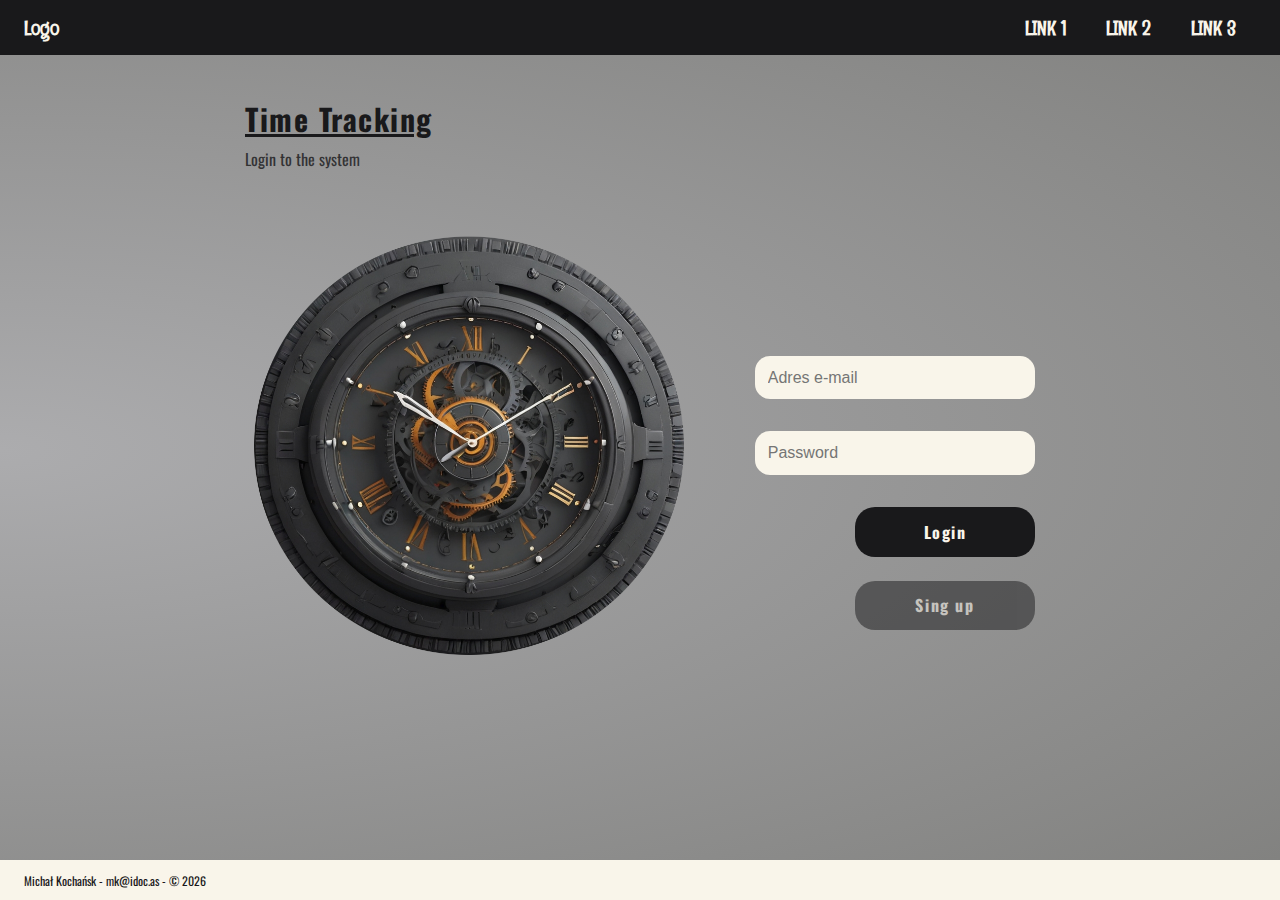
==== index.html @ 60f6722c "js some code" ====
<!DOCTYPE html>
<html lang="en">

<head>
    <meta charset="UTF-8">
    <meta name="viewport" content="width=device-width, initial-scale=1.0">
    <title>Time tracker</title>

    <link rel="preconnect" href="https://fonts.googleapis.com">
    <link rel="preconnect" href="https://fonts.gstatic.com" crossorigin>
    <link href="https://fonts.googleapis.com/css2?family=Englebert&display=swap" rel="stylesheet">
    <link href="https://fonts.googleapis.com/css2?family=Oswald:wght@200..700&display=swap" rel="stylesheet">

    <link rel="stylesheet" href="./css/main.css">
    
</head>

<body>

    <!-- Navigation -->
    <nav class="nav">
        <div class="nav__container">
            <div class="nav__logo">
                <p>Logo</p>
            </div>
            <div class="nav__menu">
                <a href="#" class="nav__item">link 1</a>
                <a href="#" class="nav__item">link 2</a>
                <a href="#" class="nav__item">link 3</a>
            </div>
        </div>
    </nav>

    <!-- Middle part -->
    <div class="container">
        <div class="login-box">
            <div class="login-box__left">
                <h1 class="heading1">Time Tracking</h1>
                <p class="text1">Login to the system</p>
                <img class="login-box__img" src="./img/clock.png" alt="image of clock in engineering style">
            </div>
            <div>
                <form class="login-box__form" action="/singup1.html" method="post">
                    <input name="email" placeholder="Adres e-mail" type="email" class="login-box__input">
                    <input name="password" placeholder="Password" type="password" class="login-box__input">
                    <button type="submit" class="login-box__btn">Login</button>
                    <a href="/singup.html" class="login-box__btn">Sing up</a>
                </form>
            </div>
        </div </div>

        <!-- Footer -->
        <footer class="footer">
            <div class="footer__container">
                <p>Michał Kochańsk - mk@idoc.as - &copy; <span id="footer-year"></span> </p>
            </div>
        </footer>

        <script src="./js/main.js"></script>
</body>

</html>
---- css/main.css ----
*,
*::before,
*::after {
  box-sizing: border-box;
  margin: 0;
  padding: 0;
}

html {
  font-size: 62.5%;
  height: 100%;
}

body {
  color: rgb(25, 25, 27);
  font-size: 1.2rem;
  background: radial-gradient(at left center, rgb(172, 172, 174), rgb(128, 128, 126));
  min-height: 100%;
  font-family: "Oswald", sans-serif;
  position: relative;
}

.heading1 {
  font-size: 3rem;
  letter-spacing: 0.05em;
  text-decoration: underline;
  margin-bottom: 0.2em;
}

.text1 {
  font-size: 1.6rem;
  opacity: 0.8;
}

.nav {
  position: absolute;
  width: 100%;
  height: 55px;
  color: rgb(249, 245, 234);
  background-color: rgb(25, 25, 27);
  padding: 0 2em;
}
.nav__container {
  display: flex;
  justify-content: space-between;
  align-items: center;
  height: 100%;
  max-width: 1400px;
  margin: auto;
  font-family: "Englebert", cursive;
  font-weight: 800;
  font-size: 2rem;
}
.nav__menu {
  display: flex;
  height: 100%;
  text-transform: uppercase;
}
.nav__item {
  display: flex;
  align-items: center;
  padding: 0.5em 1em;
  color: rgb(249, 245, 234);
  text-decoration: none;
  transition: background-color 0.3s;
}
.nav__item:hover {
  background-color: rgb(23, 143, 160);
}

.container {
  display: flex;
  align-items: center;
  justify-content: center;
  max-width: 1400px;
  height: 100%;
  margin: auto;
}
.container .login-box {
  margin: 8em 0;
  display: flex;
}
.container .login-box__left {
  display: flex;
  flex-direction: column;
  width: 300px;
  margin-right: -300px;
  z-index: -1;
}
.container .login-box__img {
  margin-top: 5em;
  width: 90%;
  opacity: 0.3;
}
.container .login-box__form {
  margin-top: 4em;
  display: flex;
  height: 100%;
  flex-direction: column;
  align-items: end;
  justify-content: end;
}
.container .login-box__input {
  font-size: 1.6rem;
  padding: 0.8em;
  width: 280px;
  border: none;
  border-radius: 15px;
  margin-bottom: 2em;
  outline: none;
  background-color: rgb(249, 245, 234);
}
.container .login-box__input:focus {
  outline: solid 1.2px rgb(23, 143, 160);
}
.container .login-box__btn {
  min-width: 180px;
  font-size: 1.6rem;
  margin-bottom: 1.5em;
  font-weight: 800;
  padding: 0.8em 3em;
  font-family: "Oswald", sans-serif;
  letter-spacing: 0.1em;
  border: none;
  border-radius: 20px;
  background-color: rgb(25, 25, 27);
  color: rgb(249, 245, 234);
  text-decoration: none;
  text-align: center;
  cursor: pointer;
  transition: background-color 0.3s;
}
.container .login-box__btn:last-child {
  opacity: 0.5;
}
.container .login-box__btn:focus {
  outline: solid 1.2px rgb(23, 143, 160);
}
.container .login-box__btn:hover {
  background-color: rgb(23, 143, 160);
}

.footer {
  position: absolute;
  bottom: 0;
  left: 0;
  width: 100%;
  height: 40px;
  background-color: rgb(249, 245, 234);
  display: flex;
  align-items: center;
}
.footer__container {
  max-width: 1400px;
  width: 100%;
  margin: auto;
  padding: 0 2em;
}

@media (min-width: 576px) {
  .container .login-box__left {
    margin-right: -100px;
  }
}
@media (min-width: 768px) {
  .container .login-box__left {
    margin-right: 1.5em;
    width: 400px;
  }
  .container .login-box__img {
    width: 100%;
    opacity: 1;
  }
  .container .login-box__btn:last-child {
    margin-bottom: 2em;
  }
}
@media (min-width: 992px) {
  .container .login-box__left {
    margin-right: 5em;
    width: 450px;
  }
  .container .login-box__btn:last-child {
    margin-bottom: 5em;
  }
}/*# sourceMappingURL=main.css.map */
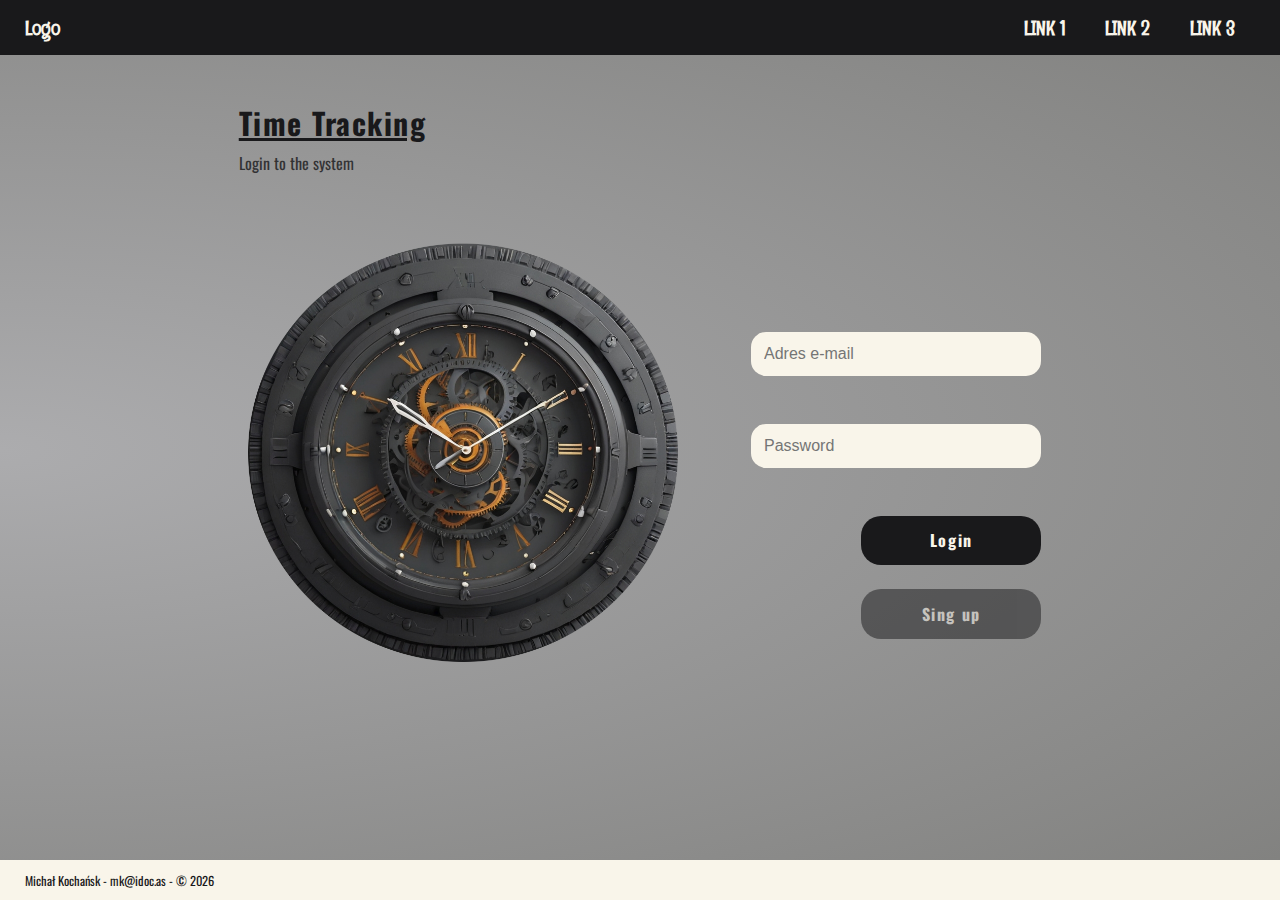
==== commit af783ee6: "validation fields added" ====
--- a/index.html
+++ b/index.html
@@ -12,7 +12,7 @@
     <link href="https://fonts.googleapis.com/css2?family=Oswald:wght@200..700&display=swap" rel="stylesheet">
 
     <link rel="stylesheet" href="./css/main.css">
-    
+
 </head>
 
 <body>
@@ -44,19 +44,20 @@
                     <input name="email" placeholder="Adres e-mail" type="email" class="login-box__input">
                     <input name="password" placeholder="Password" type="password" class="login-box__input">
                     <button type="submit" class="login-box__btn">Login</button>
-                    <a href="/singup.html" class="login-box__btn">Sing up</a>
+                    <a href="/register.html" class="login-box__btn">Sing up</a>
                 </form>
             </div>
-        </div </div>
+        </div>
+    </div>
 
-        <!-- Footer -->
-        <footer class="footer">
-            <div class="footer__container">
-                <p>Michał Kochańsk - mk@idoc.as - &copy; <span id="footer-year"></span> </p>
-            </div>
-        </footer>
+    <!-- Footer -->
+    <footer class="footer">
+        <div class="footer__container">
+            <p>Michał Kochańsk - mk@idoc.as - &copy; <span id="footer-year"></span> </p>
+        </div>
+    </footer>
 
-        <script src="./js/main.js"></script>
+    <script src="./js/main.js"></script>
 </body>
 
 </html>--- a/css/main.css
+++ b/css/main.css
@@ -13,7 +13,7 @@
 
 body {
   color: rgb(25, 25, 27);
-  font-size: 1.2rem;
+  font-size: 1.25rem;
   background: radial-gradient(at left center, rgb(172, 172, 174), rgb(128, 128, 126));
   min-height: 100%;
   font-family: "Oswald", sans-serif;
@@ -100,13 +100,25 @@
   align-items: end;
   justify-content: end;
 }
+.container .login-box__label {
+  position: relative;
+}
+.container .login-box__alert {
+  position: absolute;
+  width: 290px;
+  background-color: rgba(169, 32, 57, 0.3);
+  top: 3.8em;
+  padding: 0.2em 1em;
+  border-radius: 16px;
+  left: 0;
+}
 .container .login-box__input {
   font-size: 1.6rem;
   padding: 0.8em;
-  width: 280px;
+  width: 290px;
   border: none;
   border-radius: 15px;
-  margin-bottom: 2em;
+  margin-bottom: 3em;
   outline: none;
   background-color: rgb(249, 245, 234);
 }
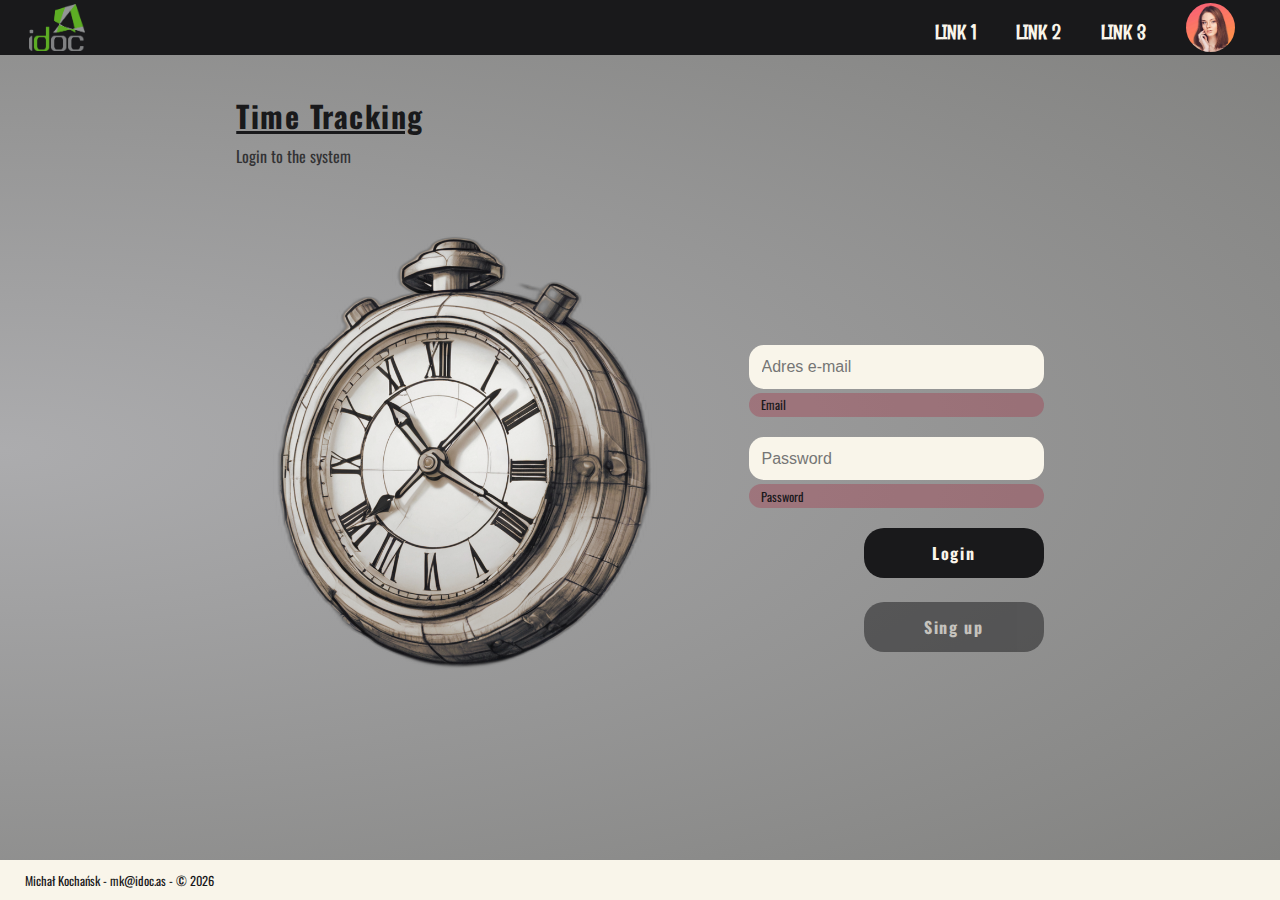
==== commit 4e62b79d: "navigation for mobile" ====
--- a/index.html
+++ b/index.html
@@ -21,15 +21,42 @@
     <nav class="nav">
         <div class="nav__container">
             <div class="nav__logo">
-                <p>Logo</p>
+                <a href="./index.html"><img class="nav__logo__img" src="./img/idoc_logo.png" alt=""></a>
             </div>
             <div class="nav__menu">
-                <a href="#" class="nav__item">link 1</a>
-                <a href="#" class="nav__item">link 2</a>
-                <a href="#" class="nav__item">link 3</a>
+                <div class="nav__items">
+                    <a href="#" class="nav__item">link 1</a>
+                    <a href="#" class="nav__item">link 2</a>
+                    <a href="#" class="nav__item">link 3</a>
+                </div>
             </div>
+            <button class="burger">
+                <div class="burger__box">
+                    <div class="burger__bars"></div>
+                </div>
+            </button>
+            <div class="nav__profile">
+                <img class="nav__profile-img" src="./img/user_pic.jpg" alt="profile picture">
+            </div>
+
         </div>
     </nav>
+
+    <!-- Dropdown -->
+    <div class="container">
+        <div class="dropdown">
+            <div class="dropdown__heading">
+                <h4>Aleksandra Kowalska</h4>
+            </div>
+            <div class="dropdown__body">
+
+                <a href="#">profile <img src="./img/user.svg" alt="profile icon"> </a>
+                <a href="#">logout <img src="./img/log-out.svg" alt="profile icon"> </a>
+
+            </div>
+
+        </div>
+    </div>
 
     <!-- Middle part -->
     <div class="container">
@@ -37,12 +64,18 @@
             <div class="login-box__left">
                 <h1 class="heading1">Time Tracking</h1>
                 <p class="text1">Login to the system</p>
-                <img class="login-box__img" src="./img/clock.png" alt="image of clock in engineering style">
+                <img class="login-box__img" src="./img/Clock_shetch_02.png" alt="image of clock in engineering style">
             </div>
-            <div>
+            <div class="login-box__right">
                 <form class="login-box__form" action="/singup1.html" method="post">
-                    <input name="email" placeholder="Adres e-mail" type="email" class="login-box__input">
-                    <input name="password" placeholder="Password" type="password" class="login-box__input">
+                    <div class="login-box__label">
+                        <input name="email" placeholder="Adres e-mail" type="email" class="login-box__input">
+                        <p class="login-box__alert">Email</p>
+                    </div>
+                    <div class="login-box__label">
+                        <input name="password" placeholder="Password" type="password" class="login-box__input">
+                        <p class="login-box__alert">Password</p>
+                    </div>
                     <button type="submit" class="login-box__btn">Login</button>
                     <a href="/register.html" class="login-box__btn">Sing up</a>
                 </form>
--- a/css/main.css
+++ b/css/main.css
@@ -32,17 +32,22 @@
   opacity: 0.8;
 }
 
+.hide {
+  display: none;
+}
+
 .nav {
-  position: absolute;
+  position: relative;
   width: 100%;
   height: 55px;
   color: rgb(249, 245, 234);
   background-color: rgb(25, 25, 27);
   padding: 0 2em;
+  z-index: 500;
 }
 .nav__container {
   display: flex;
-  justify-content: space-between;
+  justify-content: start;
   align-items: center;
   height: 100%;
   max-width: 1400px;
@@ -51,15 +56,37 @@
   font-weight: 800;
   font-size: 2rem;
 }
+.nav__logo {
+  height: 100%;
+  padding: 0.2em;
+}
+.nav__logo__img {
+  height: 100%;
+}
 .nav__menu {
-  display: flex;
+  position: fixed;
+  top: 0;
+  left: 0;
+  background-color: rgba(20, 20, 20, 0.96);
+  width: 100%;
   height: 100%;
   text-transform: uppercase;
+  transform: translateY(-100%);
+  transition: transform 0.2s ease-in-out;
+}
+.nav__menu--active {
+  transform: translateY(0);
+}
+.nav__items {
+  position: absolute;
+  top: 50%;
+  left: 50%;
+  transform: translate(-50%, -50%);
 }
 .nav__item {
   display: flex;
-  align-items: center;
-  padding: 0.5em 1em;
+  text-align: center;
+  padding: 0.6em 1em 0.2em;
   color: rgb(249, 245, 234);
   text-decoration: none;
   transition: background-color 0.3s;
@@ -67,8 +94,100 @@
 .nav__item:hover {
   background-color: rgb(23, 143, 160);
 }
+.nav__profile {
+  height: 100%;
+}
+.nav__profile-img {
+  padding: 0.15em 1em;
+  height: 100%;
+  border-radius: 50%;
+  cursor: pointer;
+}
+
+.burger {
+  margin-left: auto;
+  padding: 0.5em;
+  background-color: transparent;
+  cursor: pointer;
+  border: none;
+}
+.burger__box {
+  width: 35px;
+  height: 25px;
+  position: relative;
+}
+.burger__bars {
+  transform: translateY(-50%);
+}
+.burger__bars, .burger__bars::before, .burger__bars::after {
+  content: "";
+  position: absolute;
+  left: 0;
+  top: 50%;
+  height: 3px;
+  width: 100%;
+  background: rgb(249, 245, 234);
+  transition: transform 0.4s ease-in-out;
+  border-radius: 2px;
+}
+.burger__bars::before {
+  top: -9px;
+}
+.burger__bars::after {
+  top: 9px;
+}
+
+.burger--active .burger__bars {
+  background-color: transparent;
+}
+
+.burger--active .burger__bars::before {
+  transform: translateY(9px) rotate(45deg);
+}
+
+.burger--active .burger__bars::after {
+  transform: translateY(-9px) rotate(-45deg);
+}
+
+.dropdown {
+  position: absolute;
+  background: rgba(90, 110, 80, 0.8);
+  top: 0;
+  right: 0;
+  width: 280px;
+  border-radius: 5px;
+  transform: translateY(-280px);
+  transition: transform 0.3s, opacity 4s;
+  z-index: 100;
+}
+.dropdown--active {
+  transform: translateY(0);
+}
+.dropdown__heading {
+  text-align: center;
+  padding: 0.5em;
+  background-color: rgba(25, 135, 84, 0.5);
+}
+.dropdown__body {
+  padding: 0.4em 2em;
+  color: rgb(249, 245, 234);
+}
+.dropdown__body a {
+  display: block;
+  text-align: center;
+  padding: 0.1em;
+  color: rgb(249, 245, 234);
+  text-decoration: none;
+  list-style: none;
+  text-transform: uppercase;
+  transition: background-color 0.5s;
+}
+.dropdown__body a:hover {
+  background-color: rgba(25, 135, 84, 0.5);
+}
 
 .container {
+  position: relative;
   display: flex;
   align-items: center;
   justify-content: center;
@@ -77,7 +196,8 @@
   margin: auto;
 }
 .container .login-box {
-  margin: 8em 0;
+  position: relative;
+  margin: 3em 0;
   display: flex;
 }
 .container .login-box__left {
@@ -85,7 +205,9 @@
   flex-direction: column;
   width: 300px;
   margin-right: -300px;
-  z-index: -1;
+}
+.container .login-box__right {
+  z-index: 5;
 }
 .container .login-box__img {
   margin-top: 5em;
@@ -102,10 +224,11 @@
 }
 .container .login-box__label {
   position: relative;
+  width: 295px;
 }
 .container .login-box__alert {
   position: absolute;
-  width: 290px;
+  width: 100%;
   background-color: rgba(169, 32, 57, 0.3);
   top: 3.8em;
   padding: 0.2em 1em;
@@ -115,7 +238,7 @@
 .container .login-box__input {
   font-size: 1.6rem;
   padding: 0.8em;
-  width: 290px;
+  width: 100%;
   border: none;
   border-radius: 15px;
   margin-bottom: 3em;
@@ -188,6 +311,18 @@
   }
 }
 @media (min-width: 992px) {
+  .nav__menu {
+    all: revert;
+    text-transform: uppercase;
+    margin-left: auto;
+  }
+  .nav__items {
+    all: revert;
+    display: flex;
+  }
+  .burger {
+    display: none;
+  }
   .container .login-box__left {
     margin-right: 5em;
     width: 450px;
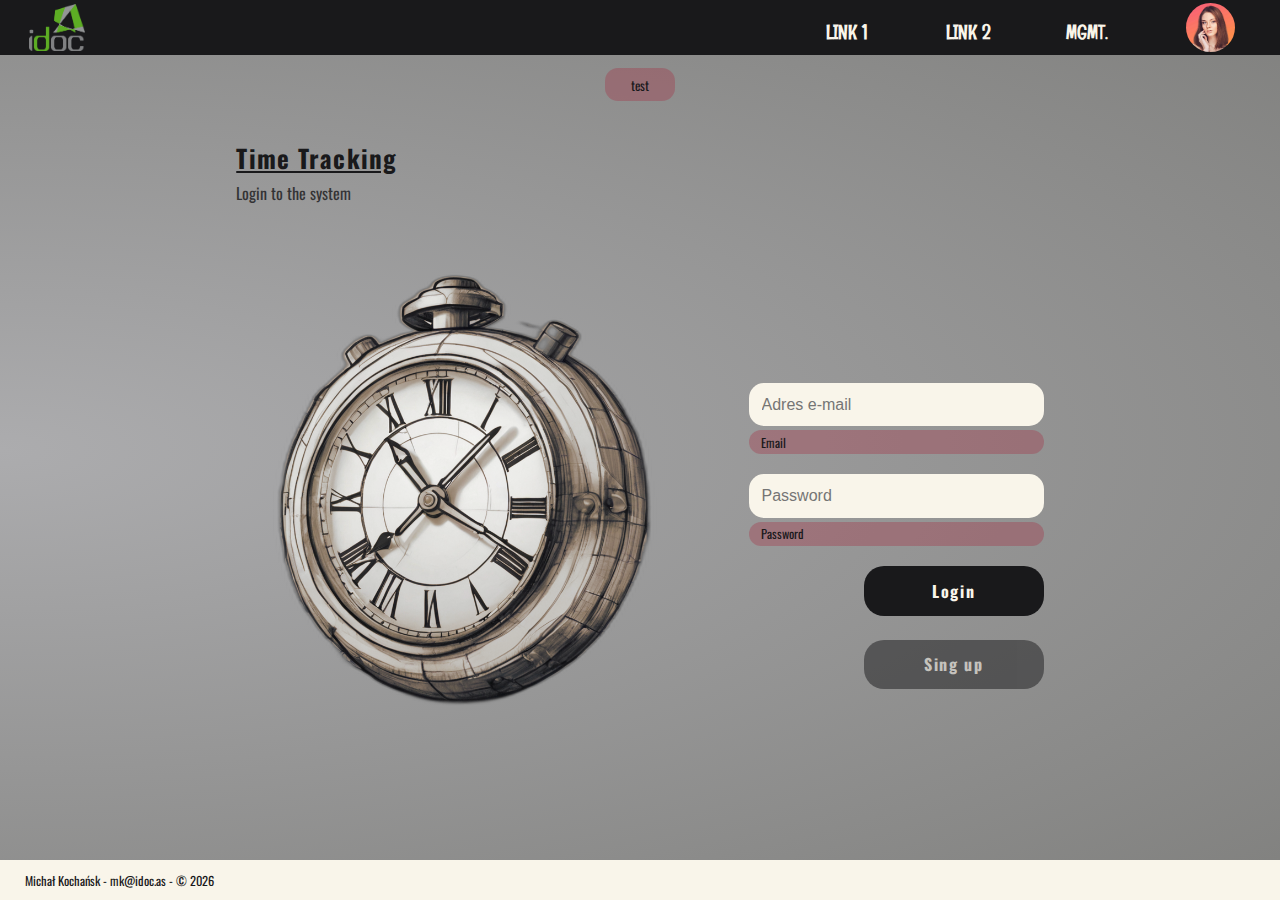
==== commit 7cf9f80e: "menu update" ====
--- a/index.html
+++ b/index.html
@@ -21,13 +21,20 @@
     <nav class="nav">
         <div class="nav__container">
             <div class="nav__logo">
-                <a href="./index.html"><img class="nav__logo__img" src="./img/idoc_logo.png" alt=""></a>
+                <a href="./index.html"><img class="nav__logo__img" src="./img/idoc_logo.png" alt="logo"></a>
             </div>
             <div class="nav__menu">
                 <div class="nav__items">
-                    <a href="#" class="nav__item">link 1</a>
-                    <a href="#" class="nav__item">link 2</a>
-                    <a href="#" class="nav__item">link 3</a>
+                    <a class="nav__item" href="#">link 1</a>
+                    <a class="nav__item" href="#">link 2</a>
+                    <div class="nav__item-container">
+                        <a class="nav__item" href="#">mgmt.</a>
+                        <div class="nav__sub-items">
+                            <a class="nav__sub-item" href="#">add client</a>
+                            <a class="nav__sub-item" href="#">add project</a>
+                            <a class="nav__sub-item" href="#">add task</a>
+                        </div>
+                    </div>
                 </div>
             </div>
             <button class="burger">
@@ -58,6 +65,9 @@
         </div>
     </div>
 
+    <div class="container flash-message">
+        <p class="flash-message__text flash-message__text--faliure">test</p>
+    </div>
     <!-- Middle part -->
     <div class="container">
         <div class="login-box">
@@ -67,7 +77,7 @@
                 <img class="login-box__img" src="./img/Clock_shetch_02.png" alt="image of clock in engineering style">
             </div>
             <div class="login-box__right">
-                <form class="login-box__form" action="/singup1.html" method="post">
+                <form class="login-box__form" action="/singup1.html" method="POST">
                     <div class="login-box__label">
                         <input name="email" placeholder="Adres e-mail" type="email" class="login-box__input">
                         <p class="login-box__alert">Email</p>
--- a/css/main.css
+++ b/css/main.css
@@ -21,7 +21,7 @@
 }
 
 .heading1 {
-  font-size: 3rem;
+  font-size: 2.5rem;
   letter-spacing: 0.05em;
   text-decoration: underline;
   margin-bottom: 0.2em;
@@ -83,16 +83,19 @@
   left: 50%;
   transform: translate(-50%, -50%);
 }
-.nav__item {
-  display: flex;
-  text-align: center;
+.nav__item, .nav__sub-item {
+  display: flex;
   padding: 0.6em 1em 0.2em;
+  transition: background-color 0.3s;
   color: rgb(249, 245, 234);
   text-decoration: none;
-  transition: background-color 0.3s;
-}
-.nav__item:hover {
+}
+.nav__item:hover, .nav__sub-item:hover {
   background-color: rgb(23, 143, 160);
+}
+.nav__sub-items {
+  font-size: 1.5rem;
+  margin-left: 2em;
 }
 .nav__profile {
   height: 100%;
@@ -186,18 +189,35 @@
   background-color: rgba(25, 135, 84, 0.5);
 }
 
+.flash-message {
+  display: flex;
+  justify-content: center;
+}
+.flash-message__text {
+  margin: 1em;
+  padding: 0.5em 2em;
+  border-radius: 1em;
+  font-size: 1.3rem;
+}
+.flash-message__text--success {
+  background-color: rgba(25, 135, 84, 0.5);
+}
+.flash-message__text--faliure {
+  background-color: rgba(169, 32, 57, 0.3);
+}
+
 .container {
   position: relative;
-  display: flex;
-  align-items: center;
+  max-width: 1400px;
+  height: 100%;
+  margin: auto;
+}
+.container .login-box {
+  position: relative;
+  display: flex;
+  width: 100%;
   justify-content: center;
-  max-width: 1400px;
-  height: 100%;
-  margin: auto;
-}
-.container .login-box {
-  position: relative;
-  margin: 3em 0;
+  margin: 2em 0;
   display: flex;
 }
 .container .login-box__left {
@@ -274,6 +294,9 @@
 .container .login-box__btn:hover {
   background-color: rgb(23, 143, 160);
 }
+.container .title {
+  padding: 2em 2em;
+}
 
 .footer {
   position: absolute;
@@ -319,6 +342,27 @@
   .nav__items {
     all: revert;
     display: flex;
+    text-align: center;
+  }
+  .nav__item {
+    min-width: 120px;
+  }
+  .nav__item-container {
+    position: relative;
+  }
+  .nav__sub-items {
+    position: absolute;
+    left: 0;
+    min-width: 120px;
+    margin-left: 2px;
+    background-color: rgba(20, 20, 20, 0.5);
+  }
+  .nav__sub-item {
+    padding: 1em;
+    display: none;
+  }
+  .nav__items:hover .nav__sub-item {
+    display: flex;
   }
   .burger {
     display: none;
@@ -330,4 +374,9 @@
   .container .login-box__btn:last-child {
     margin-bottom: 5em;
   }
+}
+@media (min-width: 1400px) {
+  .container .title {
+    padding: 2em 0;
+  }
 }/*# sourceMappingURL=main.css.map */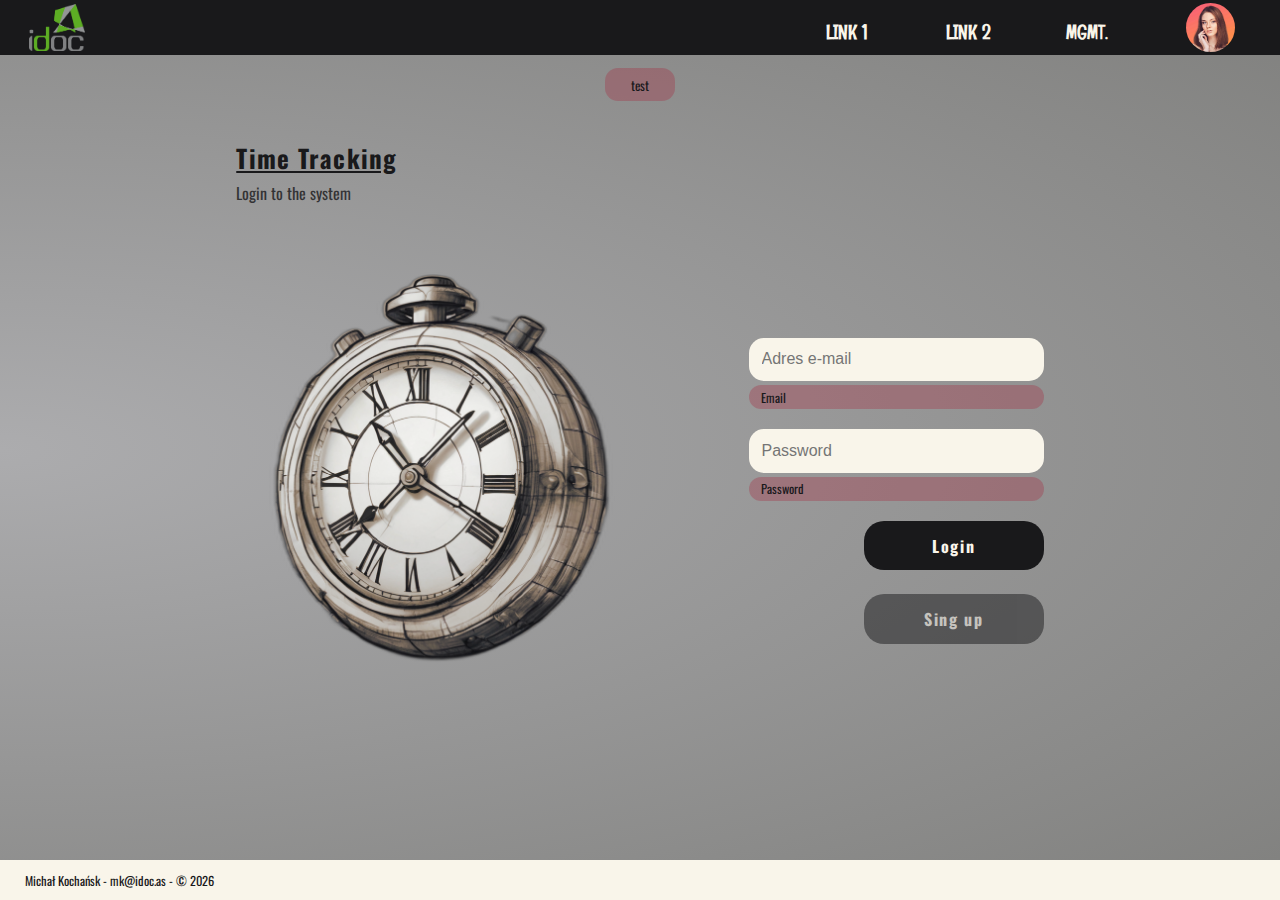
==== commit 22c353f4: "create client form has been updated" ====
--- a/index.html
+++ b/index.html
@@ -25,12 +25,17 @@
             </div>
             <div class="nav__menu">
                 <div class="nav__items">
-                    <a class="nav__item" href="#">link 1</a>
+                    <div class="nav__item-container">
+                        <a class="nav__item" href="#">link 1</a>
+                        <div class="nav__sub-items">
+                            
+                        </div>
+                    </div>
                     <a class="nav__item" href="#">link 2</a>
                     <div class="nav__item-container">
                         <a class="nav__item" href="#">mgmt.</a>
                         <div class="nav__sub-items">
-                            <a class="nav__sub-item" href="#">add client</a>
+                            <a class="nav__sub-item" href="#">create client</a>
                             <a class="nav__sub-item" href="#">add project</a>
                             <a class="nav__sub-item" href="#">add task</a>
                         </div>
--- a/css/main.css
+++ b/css/main.css
@@ -1,3 +1,13 @@
+@keyframes menu {
+  from {
+    opasity: 0;
+    transform: scale(0.6) translatey(-10px);
+  }
+  to {
+    opacity: 1;
+    transform: scale(1) translatey(7px);
+  }
+}
 *,
 *::before,
 *::after {
@@ -326,7 +336,9 @@
     width: 400px;
   }
   .container .login-box__img {
-    width: 100%;
+    -o-object-fit: scale-down;
+       object-fit: scale-down;
+    max-height: 600px;
     opacity: 1;
   }
   .container .login-box__btn:last-child {
@@ -355,14 +367,29 @@
     left: 0;
     min-width: 120px;
     margin-left: 2px;
+  }
+  .nav__sub-item {
+    display: block;
+    padding: 0.8em;
     background-color: rgba(20, 20, 20, 0.5);
-  }
-  .nav__sub-item {
-    padding: 1em;
     display: none;
-  }
-  .nav__items:hover .nav__sub-item {
+    opacity: 0;
+  }
+  .nav__item-container:hover .nav__sub-item {
     display: flex;
+    animation: menu 0.5s forwards;
+  }
+  .nav__item-container:hover .nav__sub-item:nth-child(2) {
+    animation-delay: 0.2s;
+  }
+  .nav__item-container:hover .nav__sub-item:nth-child(3) {
+    animation-delay: 0.4s;
+  }
+  .nav__item-container:hover .nav__sub-item:nth-child(4) {
+    animation-delay: 0.6s;
+  }
+  .nav__item-container:hover .nav__sub-item:nth-child(5) {
+    animation-delay: 0.8s;
   }
   .burger {
     display: none;
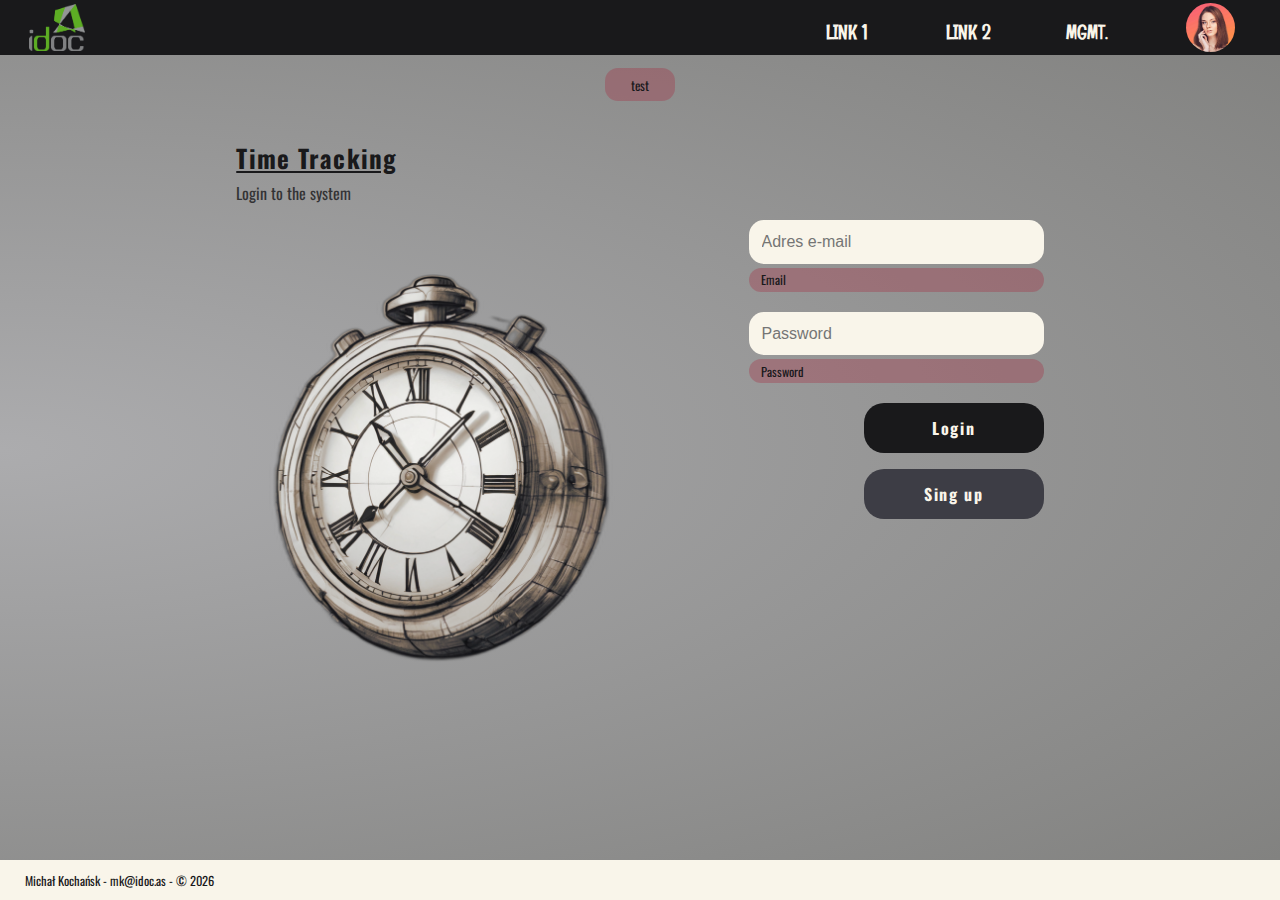
==== commit 6d72b4a4: "Footer CSS changes, Create client form update" ====
--- a/index.html
+++ b/index.html
@@ -35,7 +35,7 @@
                     <div class="nav__item-container">
                         <a class="nav__item" href="#">mgmt.</a>
                         <div class="nav__sub-items">
-                            <a class="nav__sub-item" href="#">create client</a>
+                            <a class="nav__sub-item" href="/create-client.html">create client</a>
                             <a class="nav__sub-item" href="#">add project</a>
                             <a class="nav__sub-item" href="#">add task</a>
                         </div>
@@ -92,10 +92,11 @@
                         <p class="login-box__alert">Password</p>
                     </div>
                     <button type="submit" class="login-box__btn">Login</button>
-                    <a href="/register.html" class="login-box__btn">Sing up</a>
+                    <a href="/register.html" class="login-box__btn login-box__btn--secondary">Sing up</a>
                 </form>
             </div>
         </div>
+
     </div>
 
     <!-- Footer -->
--- a/css/main.css
+++ b/css/main.css
@@ -22,10 +22,11 @@
 }
 
 body {
+  min-height: 100%;
+  padding-bottom: 40px;
   color: rgb(25, 25, 27);
   font-size: 1.25rem;
   background: radial-gradient(at left center, rgb(172, 172, 174), rgb(128, 128, 126));
-  min-height: 100%;
   font-family: "Oswald", sans-serif;
   position: relative;
 }
@@ -219,16 +220,13 @@
 .container {
   position: relative;
   max-width: 1400px;
-  height: 100%;
   margin: auto;
 }
 .container .login-box {
-  position: relative;
   display: flex;
   width: 100%;
   justify-content: center;
   margin: 2em 0;
-  display: flex;
 }
 .container .login-box__left {
   display: flex;
@@ -237,6 +235,7 @@
   margin-right: -300px;
 }
 .container .login-box__right {
+  margin-top: 2.5em;
   z-index: 5;
 }
 .container .login-box__img {
@@ -247,7 +246,6 @@
 .container .login-box__form {
   margin-top: 4em;
   display: flex;
-  height: 100%;
   flex-direction: column;
   align-items: end;
   justify-content: end;
@@ -281,7 +279,7 @@
 .container .login-box__btn {
   min-width: 180px;
   font-size: 1.6rem;
-  margin-bottom: 1.5em;
+  margin-bottom: 1em;
   font-weight: 800;
   padding: 0.8em 3em;
   font-family: "Oswald", sans-serif;
@@ -295,8 +293,8 @@
   cursor: pointer;
   transition: background-color 0.3s;
 }
-.container .login-box__btn:last-child {
-  opacity: 0.5;
+.container .login-box__btn--secondary {
+  background-color: rgb(61, 61, 69);
 }
 .container .login-box__btn:focus {
   outline: solid 1.2px rgb(23, 143, 160);
@@ -311,7 +309,6 @@
 .footer {
   position: absolute;
   bottom: 0;
-  left: 0;
   width: 100%;
   height: 40px;
   background-color: rgb(249, 245, 234);
@@ -333,7 +330,6 @@
 @media (min-width: 768px) {
   .container .login-box__left {
     margin-right: 1.5em;
-    width: 400px;
   }
   .container .login-box__img {
     -o-object-fit: scale-down;
@@ -398,9 +394,6 @@
     margin-right: 5em;
     width: 450px;
   }
-  .container .login-box__btn:last-child {
-    margin-bottom: 5em;
-  }
 }
 @media (min-width: 1400px) {
   .container .title {
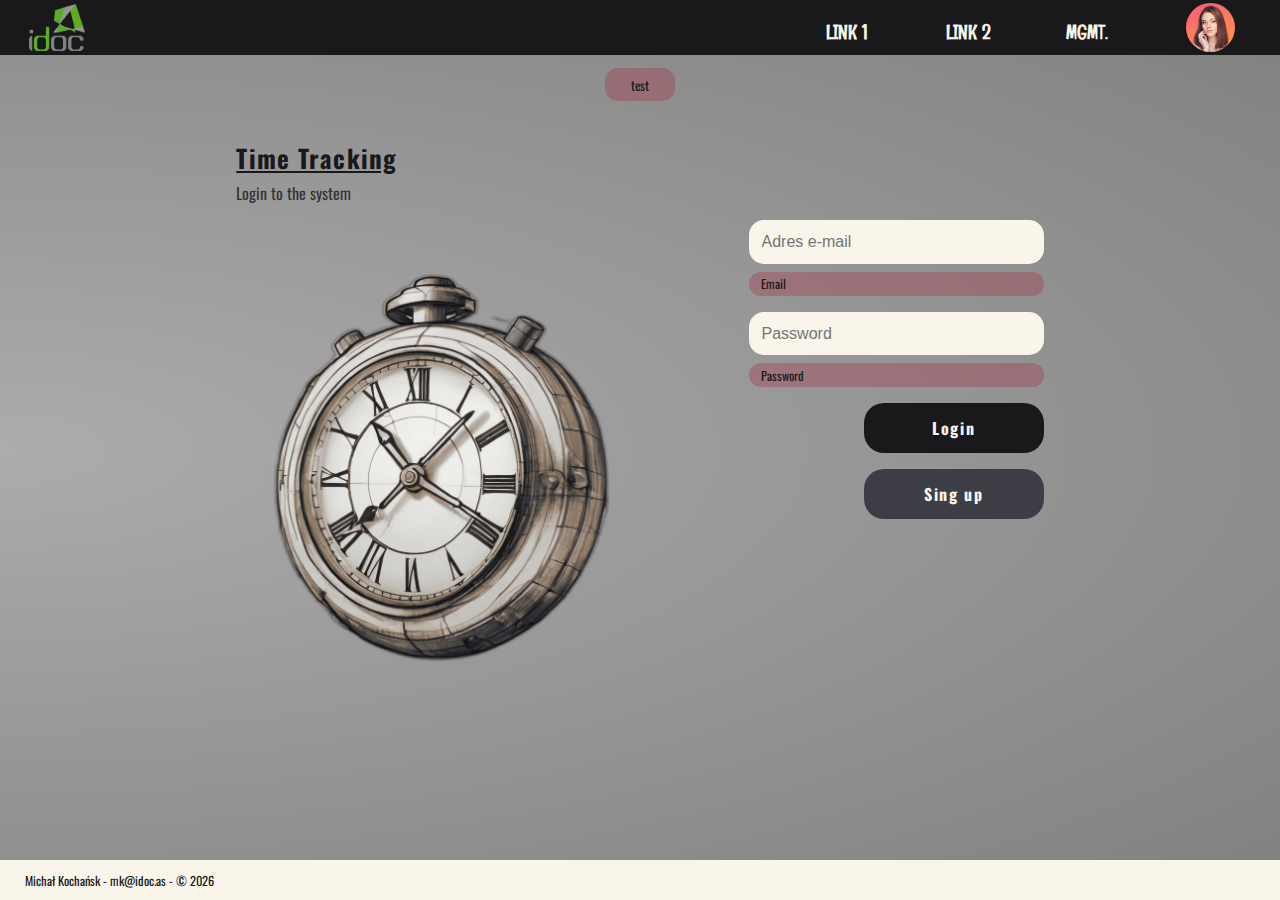
==== commit c07f6f5c: "list of clietns" ====
--- a/index.html
+++ b/index.html
@@ -28,14 +28,14 @@
                     <div class="nav__item-container">
                         <a class="nav__item" href="#">link 1</a>
                         <div class="nav__sub-items">
-                            
+
                         </div>
                     </div>
                     <a class="nav__item" href="#">link 2</a>
                     <div class="nav__item-container">
                         <a class="nav__item" href="#">mgmt.</a>
                         <div class="nav__sub-items">
-                            <a class="nav__sub-item" href="/create-client.html">create client</a>
+                            <a class="nav__sub-item" href="/create-clients.html">create client</a>
                             <a class="nav__sub-item" href="#">add project</a>
                             <a class="nav__sub-item" href="#">add task</a>
                         </div>
@@ -79,7 +79,7 @@
             <div class="login-box__left">
                 <h1 class="heading1">Time Tracking</h1>
                 <p class="text1">Login to the system</p>
-                <img class="login-box__img" src="./img/Clock_shetch_02.png" alt="image of clock in engineering style">
+                <img class="login-box__img" src="./img/Clock_shetch_02.png" alt="Image of clock">
             </div>
             <div class="login-box__right">
                 <form class="login-box__form" action="/singup1.html" method="POST">
--- a/css/main.css
+++ b/css/main.css
@@ -58,7 +58,7 @@
 }
 .nav__container {
   display: flex;
-  justify-content: start;
+  justify-content: flex-start;
   align-items: center;
   height: 100%;
   max-width: 1400px;
@@ -247,21 +247,12 @@
   margin-top: 4em;
   display: flex;
   flex-direction: column;
-  align-items: end;
-  justify-content: end;
+  align-items: flex-end;
+  justify-content: flex-end;
 }
 .container .login-box__label {
   position: relative;
   width: 295px;
-}
-.container .login-box__alert {
-  position: absolute;
-  width: 100%;
-  background-color: rgba(169, 32, 57, 0.3);
-  top: 3.8em;
-  padding: 0.2em 1em;
-  border-radius: 16px;
-  left: 0;
 }
 .container .login-box__input {
   font-size: 1.6rem;
@@ -272,9 +263,22 @@
   margin-bottom: 3em;
   outline: none;
   background-color: rgb(249, 245, 234);
+  display: block;
+}
+.container .login-box__input--file {
+  display: none;
 }
 .container .login-box__input:focus {
   outline: solid 1.2px rgb(23, 143, 160);
+}
+.container .login-box__alert {
+  position: absolute;
+  width: 100%;
+  background-color: rgba(169, 32, 57, 0.3);
+  top: 4.1em;
+  padding: 0.2em 1em;
+  border-radius: 16px;
+  left: 0;
 }
 .container .login-box__btn {
   min-width: 180px;
@@ -305,6 +309,42 @@
 .container .title {
   padding: 2em 2em;
 }
+.container .client-containter {
+  margin-top: 2em;
+  padding: 1em;
+  font-size: 1.4rem;
+}
+.container .client-containter__heading {
+  display: grid;
+  grid-template-columns: 0.5fr 2fr 1fr 2fr 1fr;
+  font-weight: bold;
+  font-size: 1.5rem;
+}
+.container .client-containter__row {
+  display: grid;
+  grid-template-columns: 0.5fr 2fr 1fr 2fr 1fr;
+  transition: background-color 0.8s;
+}
+.container .client-containter__row:nth-child(even) {
+  background-color: rgba(25, 25, 27, 0.1);
+}
+.container .client-containter__row:hover {
+  background-color: rgba(249, 245, 234, 0.2);
+}
+.container .client-containter__item {
+  text-align: center;
+  padding: 0.5em;
+  border-top: 1px solid rgba(249, 245, 234, 0.2);
+  border-bottom: 1px solid rgba(249, 245, 234, 0.2);
+}
+.container .client-containter__edit, .container .client-containter__delete {
+  margin-right: 5px;
+  padding-top: 0.5em;
+  transition: 0.5s;
+}
+.container .client-containter__edit:hover, .container .client-containter__delete:hover {
+  background-color: rgba(25, 135, 84, 0.5);
+}
 
 .footer {
   position: absolute;
